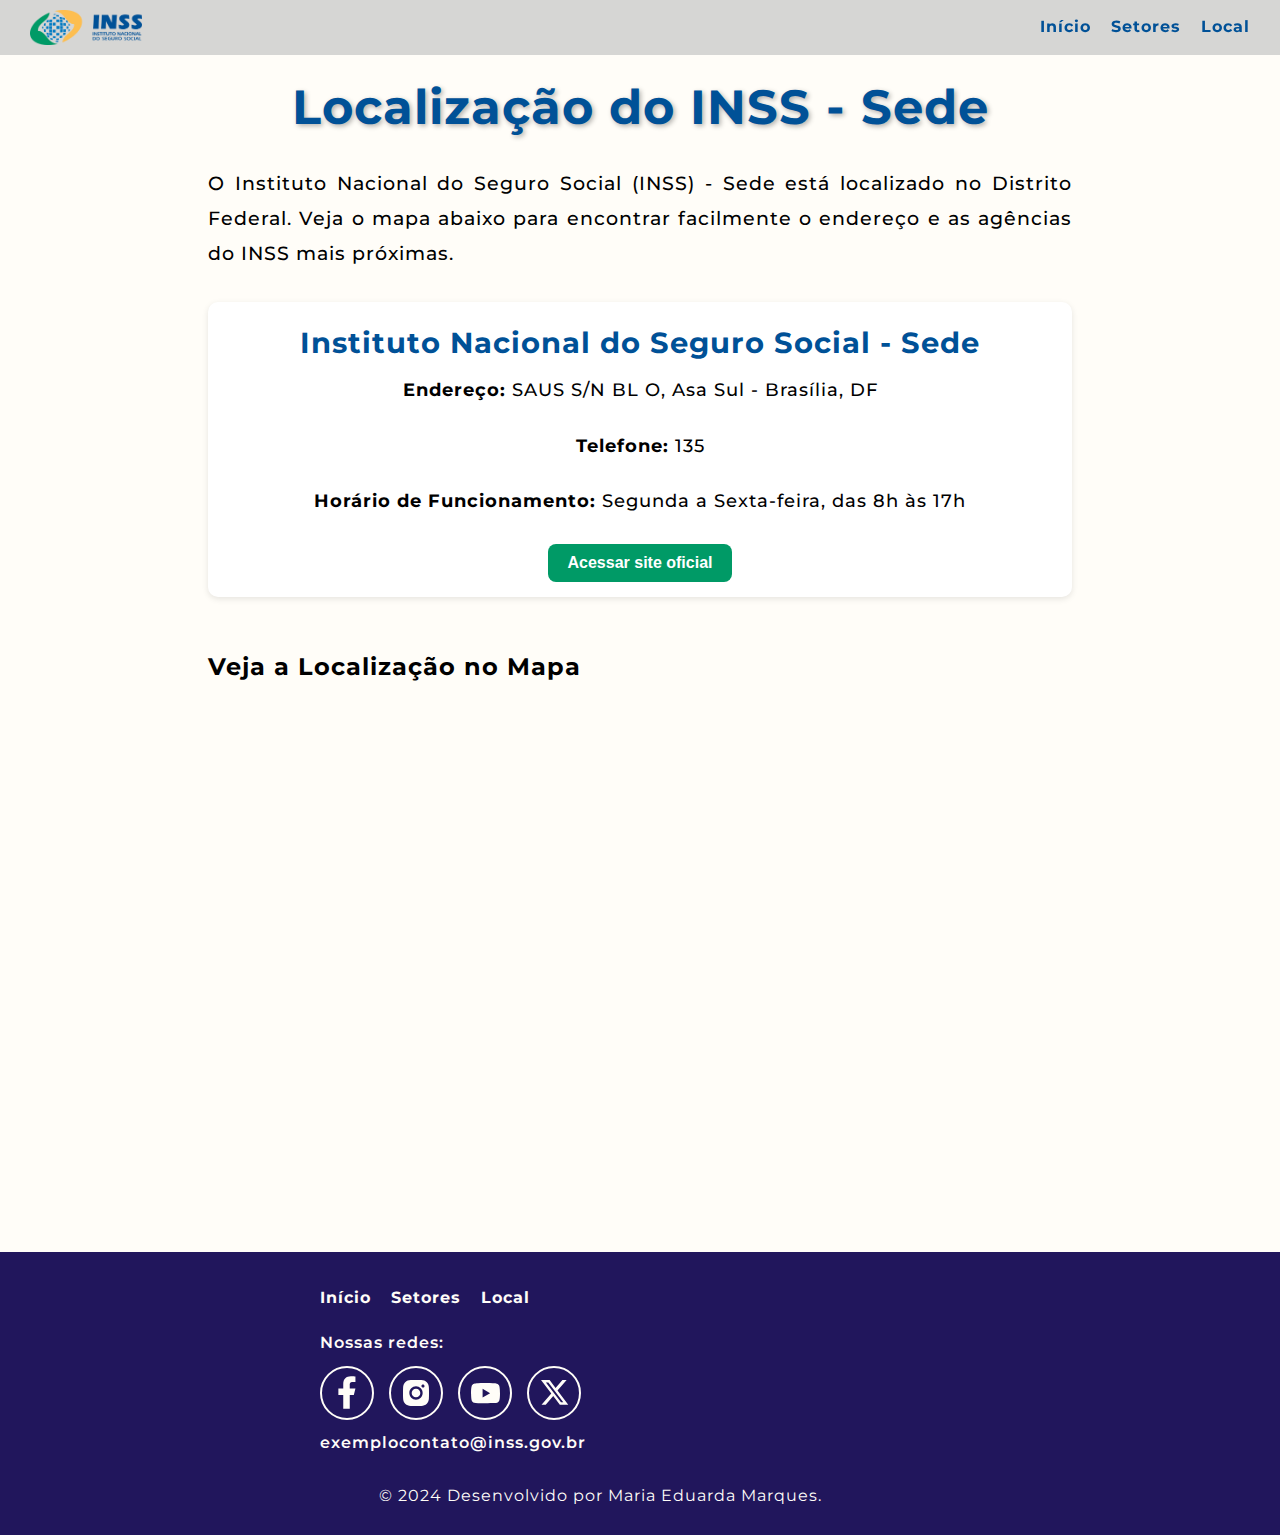
==== local.html @ 537c0dcf "Add files via upload" ====
<!DOCTYPE html>
<html lang="pt-br">

<head>
    <meta charset="UTF-8">
    <meta name="viewport" content="width=device-width, initial-scale=1.0">
    <title>Instituto Nacional do Seguro Social</title>
    <link rel="icon" href="/img/logo-menor.png" type="image/png">
    <link rel="stylesheet" href="/styles/local.css">
</head>

<body>
    <header>
        <div class="header">
            <img src="/img/inss-logo.png" alt="logo" class="logo">
            <nav>
                <ul class="nav_links">
                    <li><a href="index.html" class="active">Início</a></li>
                    <li><a href="setores.html">Setores</a></li>
                    <li><a href="local.html">Local</a></li>
                </ul>
            </nav>
        </div>
    </header>

    <section id="hero_content">
        <h1>Localização do INSS - Sede</h1>
        <p>O Instituto Nacional do Seguro Social (INSS) - Sede está localizado no Distrito Federal. Veja o mapa abaixo para encontrar facilmente o endereço e as agências do INSS mais próximas.</p>

        <section id="localizacao">
            <!-- Informações do INSS -->
            <div class="agency">
                <h3>Instituto Nacional do Seguro Social - Sede</h3>
                <p><strong>Endereço:</strong> SAUS S/N BL O, Asa Sul - Brasília, DF</p>
                <p><strong>Telefone:</strong> 135</p>
                <p><strong>Horário de Funcionamento:</strong> Segunda a Sexta-feira, das 8h às 17h</p>
                <button onclick="window.open('https://www.gov.br/inss/pt-br','_blank')">Acessar site oficial</button>
            </div>
            
        </section>
        

        <!-- Mapa Interativo -->
        <div class="map">
            <h2>Veja a Localização no Mapa</h2>
            <iframe 
                src="https://www.google.com/maps/embed?pb=!1m18!1m12!1m3!1d31693.123456789!2d-47.9551105!3d-15.8011648!2m3!1f0!2f0!3f0!3m2!1i1024!2i768!4f13.1!3m3!1m2!1s0x935a3b2130b1d90b%3A0xeda02684c11ecad6!2sInstituto%20Nacional%20do%20Seguro%20Social%20-%20Sede%20Bras%C3%ADlia%20DF!5e0!3m2!1spt-BR!2sbr!4v1683125341234"
                width="100%" 
                height="450" 
                style="border:0;" 
                allowfullscreen="" 
                loading="lazy">
            </iframe>
        </div>

        <script src="script.js"></script>    
    </section>

    <footer class="footer">
        <div class="footer_pages">
            <nav>
                <ul class="footer_nav_links">
                    <li><a href="index.html">Início</a></li>
                    <li><a href="setores.html">Setores</a></li>
                    <li><a href="local.html">Local</a></li>
                </ul>
            </nav>
        </div>

        <div class="footer_info">
            <div class="redes">
                <p>Nossas redes:</p>
                <nav>
                    <ul class="links_redes">
                        <li><a href="https://www.facebook.com/@inss.gov/">
                            <img src="/img/Group 19.svg" alt="facebook">
                        </a></li>
                        <li><a href="https://www.instagram.com/inss_oficial_gov/">
                            <img src="/img/Group 12.svg" alt="instagram">
                        </a></li>
                        <li><a href="https://www.youtube.com/@INSSOficial">
                            <img src="/img/Group 16.svg" alt="youtube">
                        </a></li>
                        <li><a href="https://x.com/INSS_oficial">
                            <img src="img/Group 14.svg" alt="x">
                        </a></li>
                    </ul>
                </nav>
                <p>exemplocontato@inss.gov.br</p>
            </div>
        </div>

        <div class="final">
            <img src="../img/logo.svg" alt="" class="footer_logo">
            <p>&copy; 2024 Desenvolvido por Maria Eduarda Marques.</p>
        </div>
    </footer>

    <script src="js/scripts.js"></script>
</body>
</html>
---- styles/local.css ----
@import url('https://fonts.googleapis.com/css2?family=Kablammo&family=Kreon:wght@300..700&family=Montserrat:ital,wght@0,100..900;1,100..900&display=swap');

/* Reset básico */
* {
    margin: 0;
    padding: 0;
    box-sizing: border-box;
}

body {
    background-color: #FFFDF8;
    color: black;
    font-family: "Montserrat", sans-serif;
    letter-spacing: 0.0625rem; /* 1px em rem */
    line-height: 1.8;
    text-align: justify;
    overflow-x: hidden;
}

/* HEADER */
.header {
    display: flex;
    justify-content: space-between;
    align-items: center;
    padding: 10px 30px;
    background-color: rgba(196, 196, 196, 0.7); /* Fundo semi-transparente */
    position: fixed;
    width: 100%;
    z-index: 10;
    backdrop-filter: blur(10px); /* Efeito de desfoque */
}

/* Logo */
.logo {
    width: 7rem;
    height: auto;
}

/* Links de navegação */
.nav_links {
    list-style: none;
    display: flex;
    gap: 20px;
}

.nav_links li a {
    color: #005197;
    text-decoration: none;
    font-weight: bold;
    transition: color 0.3s ease;
}

.nav_links li a:hover {
    color: #009A66;
}

/* HERO - PARALLAX */
header::before {
    content: "";
    position: absolute;
    top: 0;
    left: 0;
    width: 100%;
    background: rgba(0, 0, 0, 0.5); 
    z-index: 1;
}

#hero_content {
    padding: 4rem 13rem 6.5rem 13rem;
}

h1 {
    font-size: 3rem;
    color: #005197;
    display: flex;
    margin-bottom: 1rem;
    justify-content: center;
    align-items: center;
    animation: fadeInUp 1.5s ease-out forwards;
    text-shadow: 2px 2px 5px rgba(0, 0, 0, 0.3);
}

/* ANIMAÇÃO FADE-IN-UP */
@keyframes fadeInUp {
    from {
        transform: translateY(30px);
        opacity: 0;
    }
    to {
        transform: translateY(0);
        opacity: 1;
    }
}

.gradient {
    width: 100%;
    height: 7rem;
    background: linear-gradient(to bottom, transparent 40%, #FFFDF8 60%);
}

#hero_content {
    padding: 4rem 13rem 6.5rem 13rem;
}

#hero_content p {
    font-size: 1.2rem;
    font-weight: 500;
}

/* Botão estilizado */
button {
    display: inline-block;
    margin-top: 0.2rem;
    padding: 0.8rem 1.5rem;
    background-color: #009A66; /* Verde da logo do INSS */
    color: #FFF; /* Texto branco */
    border: none;
    border-radius: 20px; /* Bordas arredondadas */
    font-size: 1rem;
    font-weight: bold;
    cursor: pointer;
    transition: background-color 0.3s ease;
    text-align: center;
}

/* Links dentro do botão */
.btn_ver_mais a {
    text-decoration: none;
    color: inherit; 
    font-weight: inherit; 
}

/* Efeito hover no botão */
.btn_ver_mais:hover {
    background-color: #007C53; /* Tom de verde mais escuro no hover */
}

#localizacao {
    margin: 2rem auto;
    max-width: 1200px;
    text-align: center;
}

#localizacao p {
    font-size: 1.1rem;
    margin-bottom: 1.5rem;
}

/* Estilos para as agências */
.agency {
    background-color: #FFF;
    padding: 15px;
    margin: 1rem 0;
    border-radius: 10px;
    box-shadow: 0 2px 6px rgba(0, 0, 0, 0.1);
}

.agency h3 {
    font-size: 1.8rem;
    color: #005197;
}

.agency p {
    font-size: 1rem;
    margin: 5px 0;
}

.agency button {
    background-color: #009A66;
    color: white;
    border: none;
    padding: 10px 20px;
    border-radius: 8px;
    cursor: pointer;
    transition: background-color 0.3s;
}

.agency button:hover {
    background-color: #007C53;
}

/* Mapa interativo */
.map {
    margin-top: 3rem;
}

.map iframe {
    width: 100%;
    height: 450px;
    border: none;
    border-radius: 8px;
}

/* Estilo para a geolocalização */
#location {
    margin-top: 1.5rem;
    font-size: 1.2rem;
    font-weight: 600;
}

/* FOOTER */
.footer {
    background-color: #21165c;
    color: #FFFDF8;
    padding: 2rem 25rem 0.5rem 20rem;
}

.footer a {
    color: #FFFDF8;
    text-decoration: none;
    margin-bottom: 2rem;
}

.footer_nav_links {
    list-style: none;
    display: flex;
    gap: 20px;
    margin-bottom: 1rem;
}

.footer_nav_links li a {
    color: #FFFDF8;
    text-decoration: none;
    font-weight: bold;
    transition: color 0.3s ease;
}

.footer_nav_links li a:hover {
    color: #009A66;
}

.redes p {
    margin-bottom: 0.5rem;
    font-weight: 600;
}

.links_redes {
    list-style: none;
    display: flex;
    gap: 15px;
}

.rede1 img, .rede2 img, .rede3 img, .rede4 img {
    height: 30px;
}

.rede1 img:hover {
    background-color: #005197;
    border-radius: 50%;
}

.rede2 img:hover {
    background-color: #c40089;
    border-radius: 50%;
}

.rede3 img:hover {
    background-color: #9d0000;
    border-radius: 50%;
}

.rede4 img:hover {
    background-color: #000000;
    border-radius: 50%;
}

.final {
    display: grid;
    place-items: center;
    margin-top: 1rem;
    margin-bottom: 1rem;
}

.final img {
    transform: scale(1.2);
    margin-bottom: 0.5rem;
}
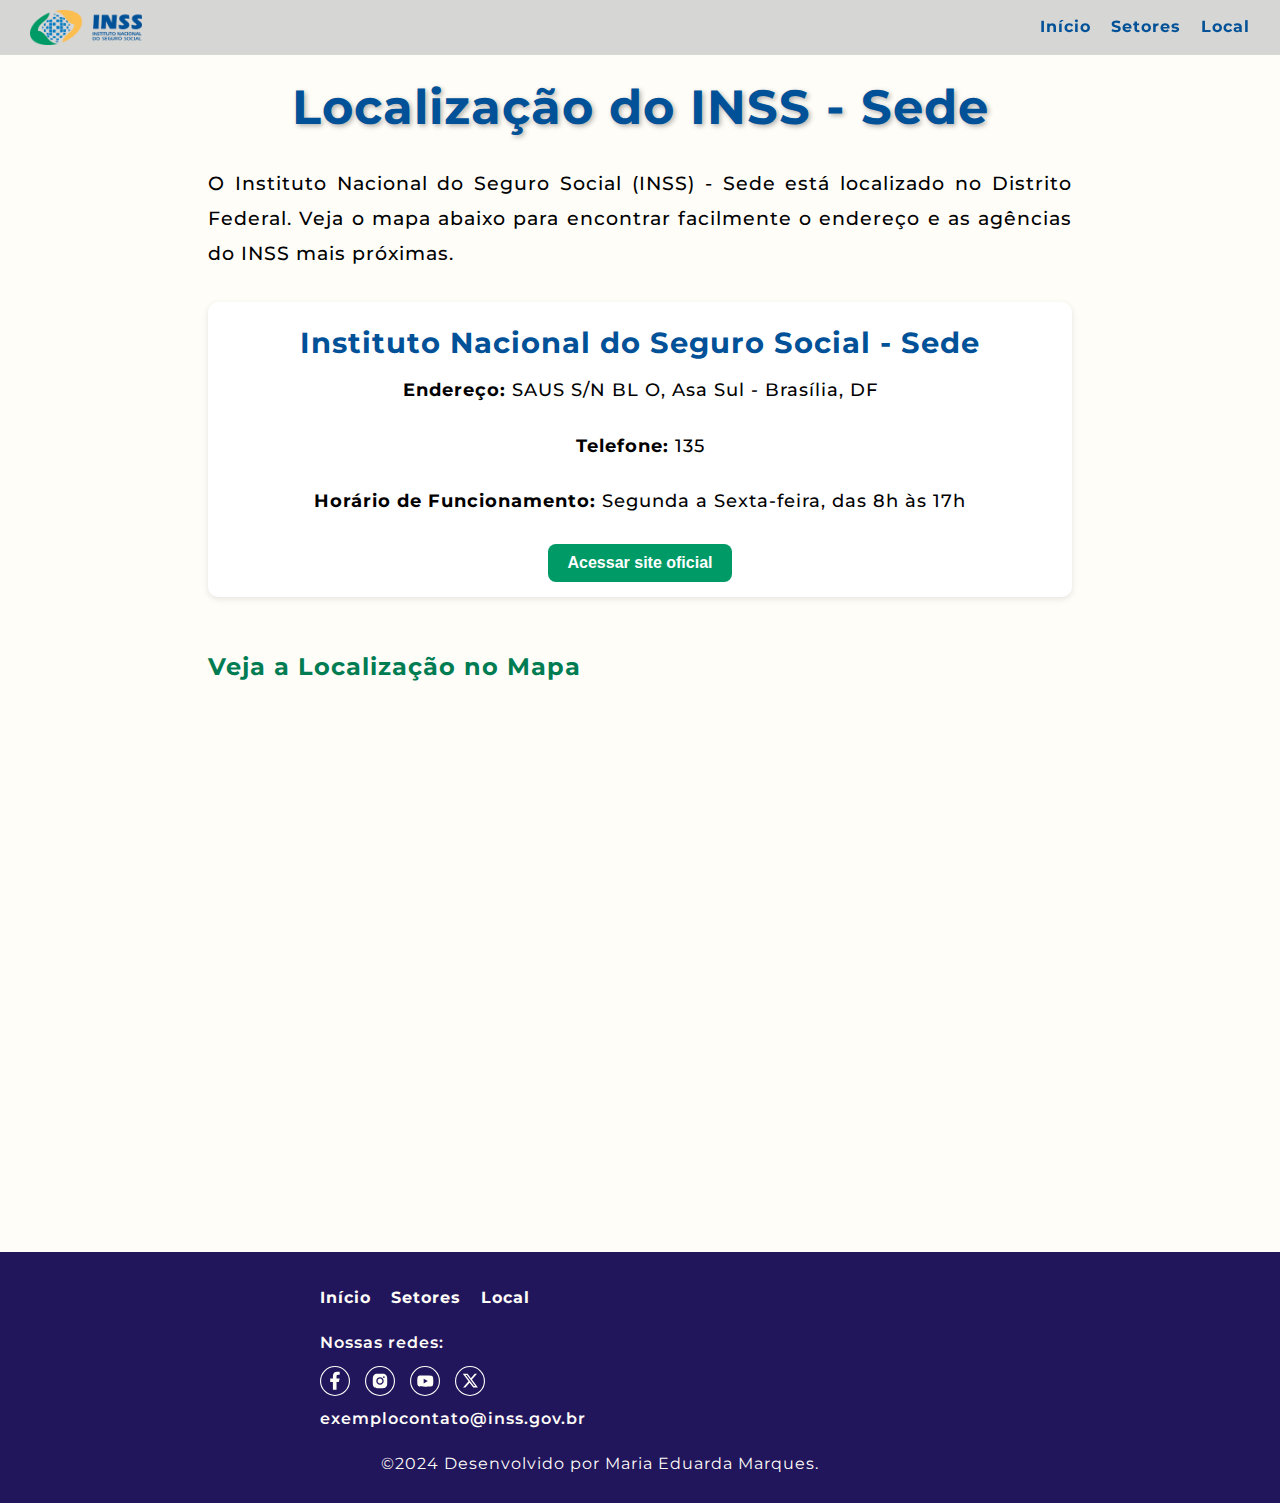
==== commit 8dd358cc: "..." ====
--- a/local.html
+++ b/local.html
@@ -42,7 +42,7 @@
 
         <!-- Mapa Interativo -->
         <div class="map">
-            <h2>Veja a Localização no Mapa</h2>
+            <h2 style="color: #007C53;">Veja a Localização no Mapa</h2>
             <iframe 
                 src="https://www.google.com/maps/embed?pb=!1m18!1m12!1m3!1d31693.123456789!2d-47.9551105!3d-15.8011648!2m3!1f0!2f0!3f0!3m2!1i1024!2i768!4f13.1!3m3!1m2!1s0x935a3b2130b1d90b%3A0xeda02684c11ecad6!2sInstituto%20Nacional%20do%20Seguro%20Social%20-%20Sede%20Bras%C3%ADlia%20DF!5e0!3m2!1spt-BR!2sbr!4v1683125341234"
                 width="100%" 
@@ -72,27 +72,39 @@
                 <p>Nossas redes:</p>
                 <nav>
                     <ul class="links_redes">
-                        <li><a href="https://www.facebook.com/@inss.gov/">
-                            <img src="/img/Group 19.svg" alt="facebook">
-                        </a></li>
-                        <li><a href="https://www.instagram.com/inss_oficial_gov/">
-                            <img src="/img/Group 12.svg" alt="instagram">
-                        </a></li>
-                        <li><a href="https://www.youtube.com/@INSSOficial">
-                            <img src="/img/Group 16.svg" alt="youtube">
-                        </a></li>
-                        <li><a href="https://x.com/INSS_oficial">
-                            <img src="img/Group 14.svg" alt="x">
-                        </a></li>
+                        <div class="rede1">
+                            <li><a onclick="window.open('https://www.facebook.com/@inss.gov/', '_blank')">
+                                <img src="/img/Group 19.svg" alt="facebook">
+                            </a></li>
+                        </div>
+        
+                        <div class="rede2">
+                            <li><a onclick="window.open('https://www.instagram.com/inss_oficial_gov/', '_blank')">
+                                <img src="/img/Group 12.svg" alt="instagram">
+                            </a></li>
+                        </div>
+                        
+                        <div class="rede3">
+                            <li><a onclick="window.open('https://www.youtube.com/@INSSOficial', '_blank')">
+                                <img src="/img/Group 16.svg" alt="youtube">
+                            </a></li>
+                        </div>
+                        
+                        <div class="rede4">
+                            <li><a onclick="window.open('https://x.com/INSS_oficial', '_blank')">
+                                <img src="img/Group 14.svg" alt="x">
+                            </a></li>
+                        </div>
                     </ul>
                 </nav>
                 <p>exemplocontato@inss.gov.br</p>
             </div>
         </div>
+        
+        
 
-        <div class="final">
-            <img src="../img/logo.svg" alt="" class="footer_logo">
-            <p>&copy; 2024 Desenvolvido por Maria Eduarda Marques.</p>
+        <div class="final">            
+            <p>&copy2024 Desenvolvido por Maria Eduarda Marques.</p>
         </div>
     </footer>
 
--- a/styles/local.css
+++ b/styles/local.css
@@ -90,12 +90,6 @@
         transform: translateY(0);
         opacity: 1;
     }
-}
-
-.gradient {
-    width: 100%;
-    height: 7rem;
-    background: linear-gradient(to bottom, transparent 40%, #FFFDF8 60%);
 }
 
 #hero_content {
@@ -275,3 +269,153 @@
     transform: scale(1.2);
     margin-bottom: 0.5rem;
 }
+
+/* Media Query para telas pequenas */
+@media screen and (max-width: 360px) {
+    .header {
+        align-items: flex-start;
+        padding: 15px 20px;
+    }
+    
+    .logo {
+        width: 5rem;
+    }
+
+    .nav_links {
+        flex-direction: row;
+        gap: 10px;
+    }
+
+    /* Ajustes no hero */
+    #hero_content {
+        padding: 0rem 2rem 6.5rem 2rem;
+    }
+
+    h1 {
+        font-size: 2.5m; 
+        text-align: center;
+    }
+
+    #hero_content p {
+        font-size: 1rem;
+        padding: 5px;
+    }
+
+    /* Ajustes no botão */
+    button {
+        padding: 0.8rem 1.2rem;
+        font-size: 0.9rem;
+    }
+
+    /* Ajustes nas agências */
+    .agency {
+        padding: 15px;
+        margin: 1rem 0;
+    }
+
+    .agency h3 {
+        font-size: 1.5rem;
+    }
+
+    /* Ajustes no mapa */
+    .map iframe {
+        height: 300px;
+        padding: 5px;
+    }
+
+    /* Ajustes no footer */
+    .footer {
+        padding: 2rem 1rem 1rem 1rem;
+    }
+
+    .footer_nav_links {
+        display: flex;
+        flex-direction: row;
+        align-items: center;
+        gap: 15px;
+    }
+
+    .links_redes {
+        flex-direction: row;
+        align-items: center;
+    }
+
+    .final p {
+        font-size: 10px;
+    }
+}
+
+@media screen and (max-width: 480px) {
+    .header {
+        align-items: flex-start;
+        padding: 15px 20px; /* Ajuste o padding */
+    }
+
+    .logo {
+        width: 5.5rem; /* Ajuste o tamanho da logo */
+    }
+
+    .nav_links {
+        flex-direction: row;
+        gap: 12px; /* Ajuste o espaço entre os links */
+    }
+
+    /* Ajustes no hero */
+    #hero_content {
+        padding: 3rem 2rem 5rem 2rem; /* Ajuste o padding no hero */
+    }
+
+    h1 {
+        font-size: 2rem; 
+        text-align: center;
+    }
+
+    #hero_content p {
+        font-size: 0.9rem; /* Mantém o tamanho igual ao de 360px */
+        padding: 5px;
+    }
+
+    /* Ajustes no botão */
+    button {
+        padding: 0.8rem 1.2rem;
+        font-size: 0.9rem;
+    }
+
+    /* Ajustes nas agências */
+    .agency {
+        padding: 12px;
+        margin: 1rem 0;
+    }
+
+    .agency h3 {
+        font-size: 1.4rem; /* Ajuste o tamanho da fonte */
+    }
+
+    /* Ajustes no mapa */
+    .map iframe {
+        height: 350px;
+        padding: 5px;
+    }
+
+    /* Ajustes no footer */
+    .footer {
+        padding: 1.8rem 1rem 1rem 1rem;
+    }
+
+    .footer_nav_links {
+        display: flex;
+        flex-direction: row;
+        gap: 12px;
+        text-align: center;
+    }
+
+    .links_redes {
+        flex-direction: row;
+        align-items: center;
+        justify-content: center;
+    }
+
+    .final p {
+        font-size: 10px;
+    }
+}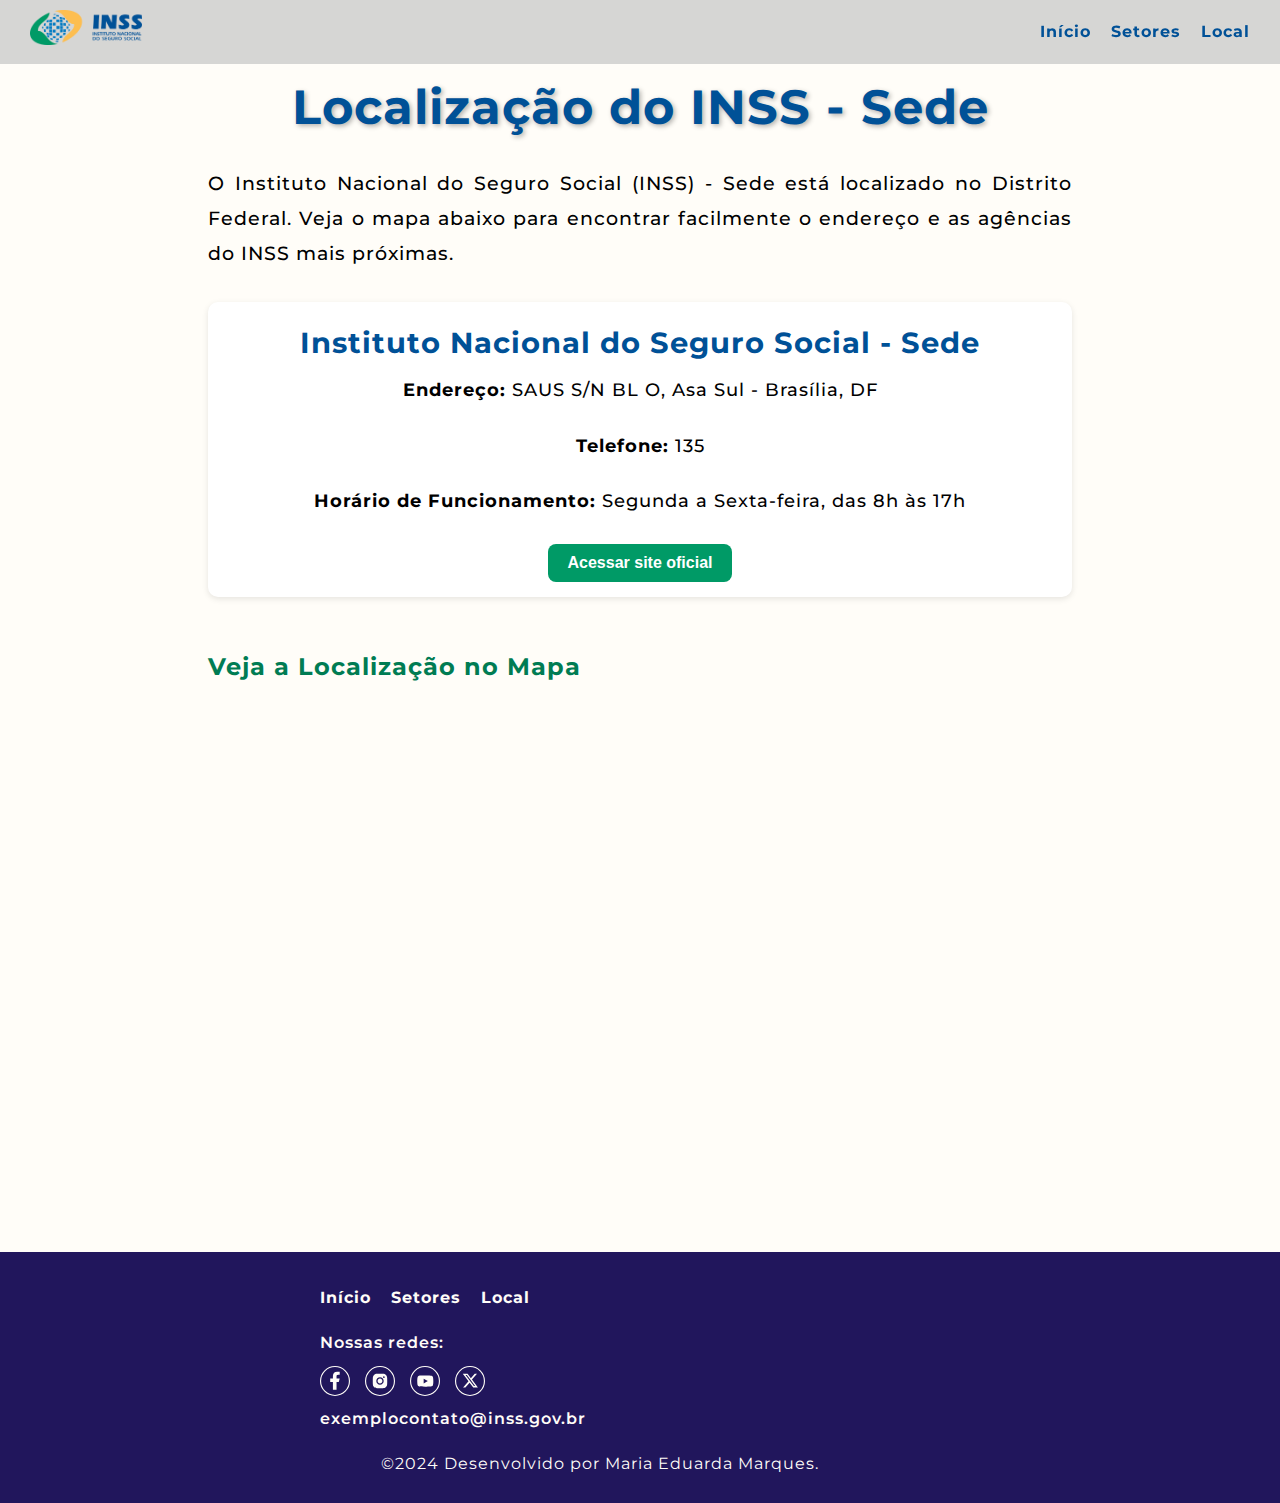
==== commit 69d2d502: "Add files via upload" ====
--- a/local.html
+++ b/local.html
@@ -5,17 +5,19 @@
     <meta charset="UTF-8">
     <meta name="viewport" content="width=device-width, initial-scale=1.0">
     <title>Instituto Nacional do Seguro Social</title>
-    <link rel="icon" href="/img/logo-menor.png" type="image/png">
+    <link rel="icon" href="/img/channels4_profile-removebg-preview.png" type="image/png">
     <link rel="stylesheet" href="/styles/local.css">
 </head>
 
 <body>
     <header>
         <div class="header">
-            <img src="/img/inss-logo.png" alt="logo" class="logo">
+            <a href="index.html">
+                <img src="/img/inss-logo.png" alt="logo" class="logo">
+            </a>
             <nav>
                 <ul class="nav_links">
-                    <li><a href="index.html" class="active">Início</a></li>
+                    <li><a href="index.html">Início</a></li>
                     <li><a href="setores.html">Setores</a></li>
                     <li><a href="local.html">Local</a></li>
                 </ul>
--- a/styles/local.css
+++ b/styles/local.css
@@ -292,7 +292,7 @@
     }
 
     h1 {
-        font-size: 2.5m; 
+        font-size: 2.5rem;
         text-align: center;
     }
 
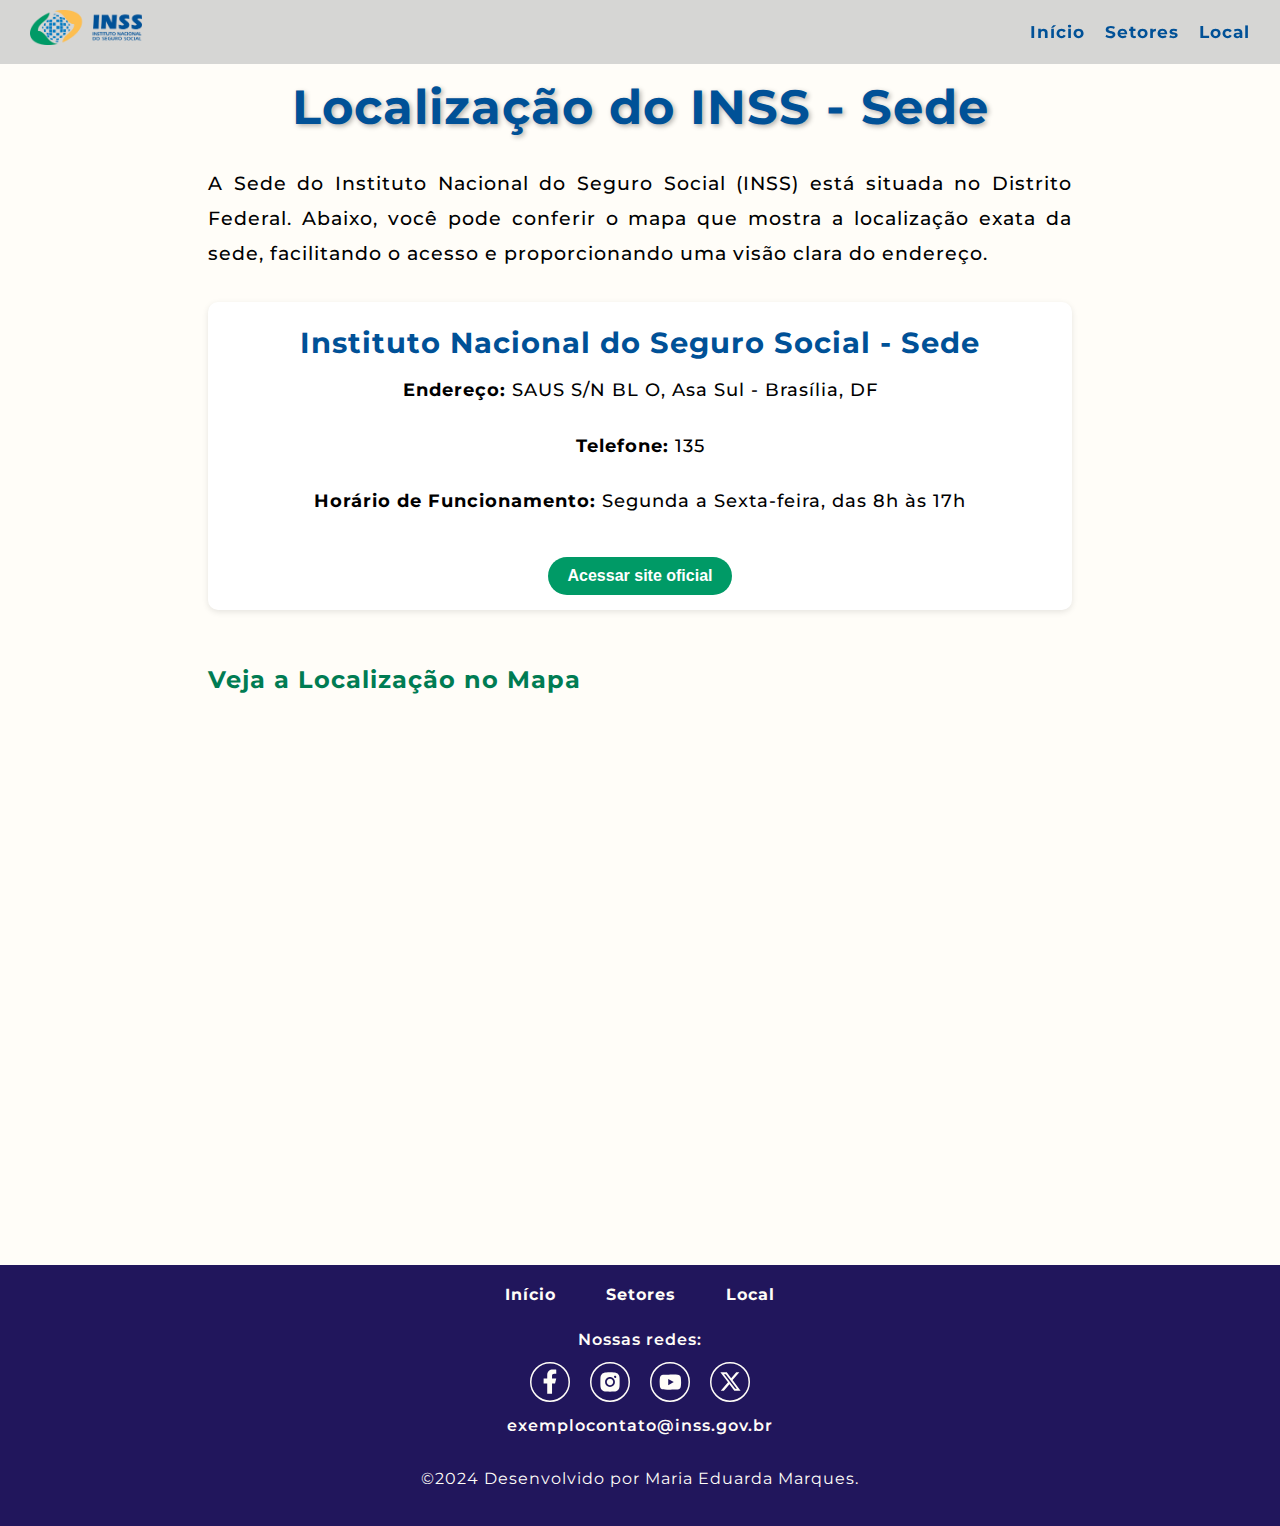
==== commit 6e180996: "Add files via upload" ====
--- a/local.html
+++ b/local.html
@@ -27,7 +27,7 @@
 
     <section id="hero_content">
         <h1>Localização do INSS - Sede</h1>
-        <p>O Instituto Nacional do Seguro Social (INSS) - Sede está localizado no Distrito Federal. Veja o mapa abaixo para encontrar facilmente o endereço e as agências do INSS mais próximas.</p>
+        <p>A Sede do Instituto Nacional do Seguro Social (INSS) está situada no Distrito Federal. Abaixo, você pode conferir o mapa que mostra a localização exata da sede, facilitando o acesso e proporcionando uma visão clara do endereço.</p>
 
         <section id="localizacao">
             <!-- Informações do INSS -->
--- a/styles/local.css
+++ b/styles/local.css
@@ -23,23 +23,27 @@
     justify-content: space-between;
     align-items: center;
     padding: 10px 30px;
-    background-color: rgba(196, 196, 196, 0.7); /* Fundo semi-transparente */
+    background-color: rgba(196, 196, 196, 0.7);
     position: fixed;
     width: 100%;
     z-index: 10;
     backdrop-filter: blur(10px); /* Efeito de desfoque */
 }
 
-/* Logo */
 .logo {
     width: 7rem;
     height: auto;
-}
-
-/* Links de navegação */
+    transition: transform 0.3s ease-in-out;
+}
+
+.logo:hover {
+    transform: scale(1.1); 
+}
+
 .nav_links {
     list-style: none;
     display: flex;
+    font-size: 17px;
     gap: 20px;
 }
 
@@ -104,12 +108,12 @@
 /* Botão estilizado */
 button {
     display: inline-block;
-    margin-top: 0.2rem;
+    margin-top: 1rem;
     padding: 0.8rem 1.5rem;
-    background-color: #009A66; /* Verde da logo do INSS */
-    color: #FFF; /* Texto branco */
+    background-color: #009A66; 
+    color: #FFF; 
     border: none;
-    border-radius: 20px; /* Bordas arredondadas */
+    border-radius: 20px !important;
     font-size: 1rem;
     font-weight: bold;
     cursor: pointer;
@@ -126,7 +130,7 @@
 
 /* Efeito hover no botão */
 .btn_ver_mais:hover {
-    background-color: #007C53; /* Tom de verde mais escuro no hover */
+    background-color: #007C53;
 }
 
 #localizacao {
@@ -178,6 +182,10 @@
     margin-top: 3rem;
 }
 
+.map h2 {
+    font-size: 1.5rem;
+}
+
 .map iframe {
     width: 100%;
     height: 450px;
@@ -196,7 +204,10 @@
 .footer {
     background-color: #21165c;
     color: #FFFDF8;
-    padding: 2rem 25rem 0.5rem 20rem;
+    padding: 1rem;
+    display: flex;
+    flex-direction: column;
+    align-items: center;
 }
 
 .footer a {
@@ -208,7 +219,8 @@
 .footer_nav_links {
     list-style: none;
     display: flex;
-    gap: 20px;
+    flex-direction: row;
+    gap: 50px;
     margin-bottom: 1rem;
 }
 
@@ -226,16 +238,20 @@
 .redes p {
     margin-bottom: 0.5rem;
     font-weight: 600;
+    display: flex;
+    justify-content: center;
 }
 
 .links_redes {
     list-style: none;
     display: flex;
-    gap: 15px;
+    flex-direction: row;
+    justify-content: center;
+    gap: 20px;
 }
 
 .rede1 img, .rede2 img, .rede3 img, .rede4 img {
-    height: 30px;
+    height: 40px;
 }
 
 .rede1 img:hover {
@@ -259,15 +275,11 @@
 }
 
 .final {
-    display: grid;
-    place-items: center;
+    display: flex;
+    flex-direction: row;
+    align-items: center;
     margin-top: 1rem;
     margin-bottom: 1rem;
-}
-
-.final img {
-    transform: scale(1.2);
-    margin-bottom: 0.5rem;
 }
 
 /* Media Query para telas pequenas */
@@ -286,35 +298,38 @@
         gap: 10px;
     }
 
-    /* Ajustes no hero */
     #hero_content {
-        padding: 0rem 2rem 6.5rem 2rem;
+        padding: 3rem 1rem 6.5rem 1rem !important;
     }
 
     h1 {
-        font-size: 2.5rem;
+        font-size: 2rem;
         text-align: center;
+        margin-top: 30px;
     }
 
     #hero_content p {
         font-size: 1rem;
-        padding: 5px;
-    }
-
-    /* Ajustes no botão */
+    }
+
     button {
         padding: 0.8rem 1.2rem;
         font-size: 0.9rem;
     }
 
-    /* Ajustes nas agências */
     .agency {
         padding: 15px;
         margin: 1rem 0;
     }
 
     .agency h3 {
-        font-size: 1.5rem;
+        font-size: 1.3rem;
+    }
+
+    h2 {
+        font-size: 1.2rem;
+        display: flex;
+        justify-content: center;
     }
 
     /* Ajustes no mapa */
@@ -323,99 +338,19 @@
         padding: 5px;
     }
 
-    /* Ajustes no footer */
     .footer {
-        padding: 2rem 1rem 1rem 1rem;
-    }
-
-    .footer_nav_links {
-        display: flex;
-        flex-direction: row;
-        align-items: center;
+        padding: 1rem 1rem 1rem 1rem;
+    }
+
+    .links_redes {
         gap: 15px;
     }
-
-    .links_redes {
-        flex-direction: row;
-        align-items: center;
+    
+    .rede1 img, .rede2 img, .rede3 img, .rede4 img {
+        height: 25px;
     }
 
     .final p {
         font-size: 10px;
     }
 }
-
-@media screen and (max-width: 480px) {
-    .header {
-        align-items: flex-start;
-        padding: 15px 20px; /* Ajuste o padding */
-    }
-
-    .logo {
-        width: 5.5rem; /* Ajuste o tamanho da logo */
-    }
-
-    .nav_links {
-        flex-direction: row;
-        gap: 12px; /* Ajuste o espaço entre os links */
-    }
-
-    /* Ajustes no hero */
-    #hero_content {
-        padding: 3rem 2rem 5rem 2rem; /* Ajuste o padding no hero */
-    }
-
-    h1 {
-        font-size: 2rem; 
-        text-align: center;
-    }
-
-    #hero_content p {
-        font-size: 0.9rem; /* Mantém o tamanho igual ao de 360px */
-        padding: 5px;
-    }
-
-    /* Ajustes no botão */
-    button {
-        padding: 0.8rem 1.2rem;
-        font-size: 0.9rem;
-    }
-
-    /* Ajustes nas agências */
-    .agency {
-        padding: 12px;
-        margin: 1rem 0;
-    }
-
-    .agency h3 {
-        font-size: 1.4rem; /* Ajuste o tamanho da fonte */
-    }
-
-    /* Ajustes no mapa */
-    .map iframe {
-        height: 350px;
-        padding: 5px;
-    }
-
-    /* Ajustes no footer */
-    .footer {
-        padding: 1.8rem 1rem 1rem 1rem;
-    }
-
-    .footer_nav_links {
-        display: flex;
-        flex-direction: row;
-        gap: 12px;
-        text-align: center;
-    }
-
-    .links_redes {
-        flex-direction: row;
-        align-items: center;
-        justify-content: center;
-    }
-
-    .final p {
-        font-size: 10px;
-    }
-}